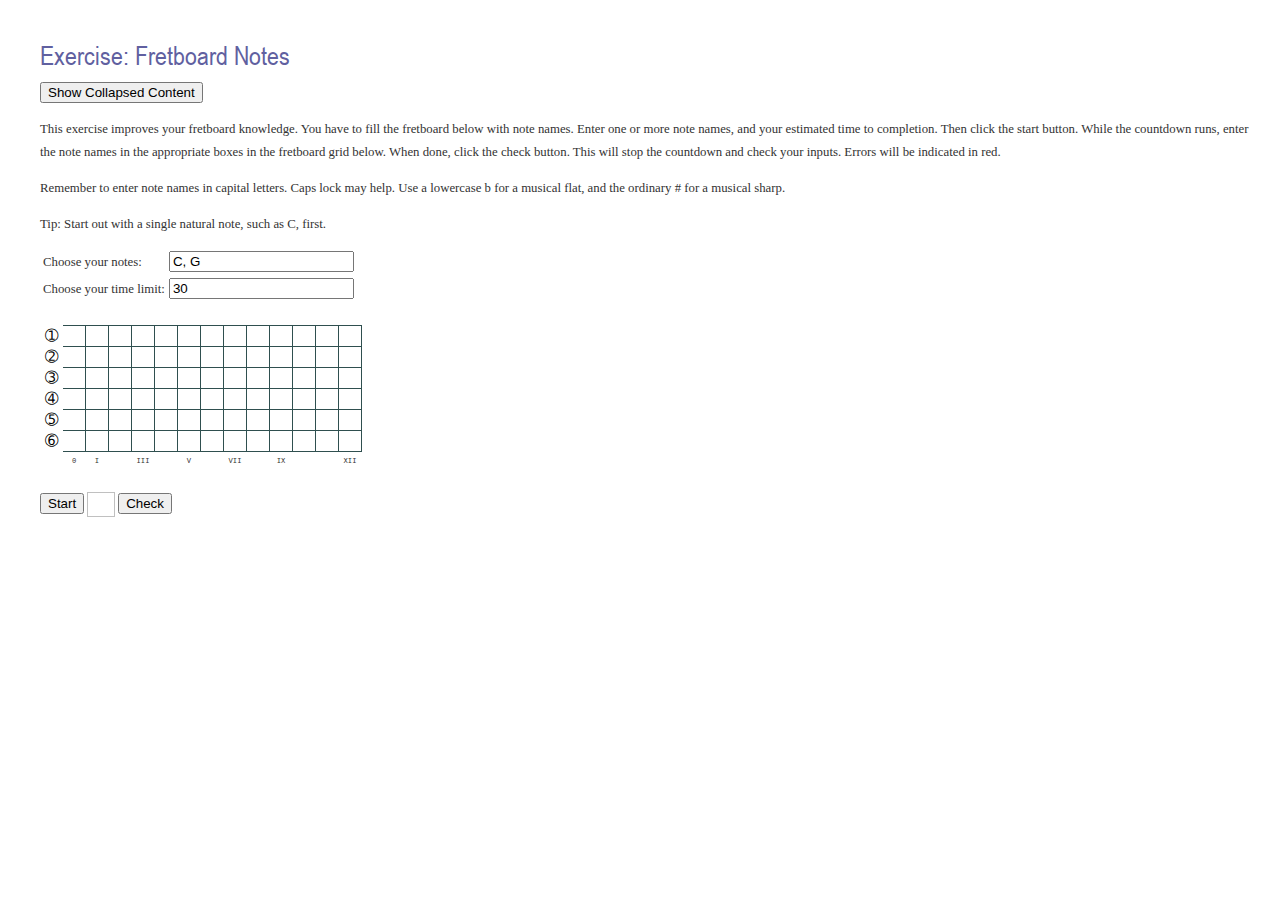
==== ex-001-fretboard-notes.htm @ 20082d9d "exercise 000 renamed to 001" ====
﻿<!DOCTYPE html>
<html lang="en-US"><head>
<meta charset="utf-8">
<meta name="viewport" content="width=device-width, initial-scale=1.0">
<meta name="template-info" content="empty.htm 2021-04-20 usp" />
<meta name="author" content="usp" />
<meta name="creation-date" content="2021-06-22" />
<meta name="editor" content="usp" />
<meta name="change-date" content="2021-06-23" />
<meta name="categories" content="Music > Guitar > Fretboard" />
<meta name="tags" content="Music, guitar, fretboard, navigation, notes" />
<meta name="description" content="How to learn the fretboard notes." />
<link rel="stylesheet" href="/inc/page.css" />
<link rel="stylesheet" href="/inc/fretboard/guitar.css" />
<style>
</style>
<title>Guitar - Fretboard Navigation - Fretboard Notes</title>

</head><body>
<h1 class="page-title">Exercise: Fretboard Notes</h1>

<div class="menu-bar"><button id="stopHide" title="Show collapsed content before using the browser's text search function.">Show Hidden Content</button>
</div>

<p>This exercise improves your fretboard knowledge. You have to fill the fretboard below with note names. Enter one or more note names, and your estimated time to completion. Then click the start button. While the countdown runs, enter the note names in the appropriate boxes in the fretboard grid below. When done, click the check button. This will stop the countdown and check your inputs. Errors will be indicated in red.</p>

<p>Remember to enter note names in capital letters. Caps lock may help. Use a lowercase b for a musical flat, and the ordinary # for a musical sharp.</p>

<p>Tip: Start out with a single natural note, such as C, first.</p>

<div id="select-exercise-001">
<table class="no-borders"><tbody><tr>
	<td><label>Choose your notes:</label></td>
	<td><input id="ex-001-notenames" type="text" value="C, G"/></td>
</tr><tr>
	<td><label>Choose your time limit:</label></td>
	<td><input id="ex-001-time-limit" type="text" value="30"/></div></td>
</tr></tbody></table>

<table id="table-001" class="chord inline nut"><caption></caption>
<tbody>
<tr>
	<th>➀</th>
	<td notes="E" contenteditable></td>
	<td notes="F" contenteditable></td>
	<td notes="" contenteditable></td>
	<td notes="G" contenteditable></td>
	<td notes="" contenteditable></td>
	<td notes="A" contenteditable></td>
	<td notes="" contenteditable></td>
	<td notes="B" contenteditable></td>
	<td notes="C" contenteditable></td>
	<td notes="" contenteditable></td>
	<td notes="D" contenteditable></td>
	<td notes="" contenteditable></td>
	<td notes="E" contenteditable></td>
</tr><tr>
	<th>➁</th>
	<td notes="B" contenteditable></td>
	<td notes="C" contenteditable></td>
	<td notes="" contenteditable></td>
	<td notes="D" contenteditable></td>
	<td notes="" contenteditable></td>
	<td notes="E" contenteditable></td>
	<td notes="F" contenteditable></td>
	<td notes="" contenteditable></td>
	<td notes="G" contenteditable></td>
	<td notes="" contenteditable></td>
	<td notes="A" contenteditable></td>
	<td notes="" contenteditable></td>
	<td notes="B" contenteditable></td>
</tr><tr>
	<th>➂</th>
	<td notes="G" contenteditable></td>
	<td notes="" contenteditable></td>
	<td notes="A" contenteditable></td>
	<td notes="" contenteditable></td>
	<td notes="B" contenteditable></td>
	<td notes="C" contenteditable></td>
	<td notes="" contenteditable></td>
	<td notes="D" contenteditable></td>
	<td notes="" contenteditable></td>
	<td notes="E" contenteditable></td>
	<td notes="F" contenteditable></td>
	<td notes="" contenteditable></td>
	<td notes="G" contenteditable></td>
</tr><tr>
	<th>➃</th>
	<td notes="D" contenteditable></td>
	<td notes="" contenteditable></td>
	<td notes="E" contenteditable></td>
	<td notes="F" contenteditable></td>
	<td notes="" contenteditable></td>
	<td notes="G" contenteditable></td>
	<td notes="" contenteditable></td>
	<td notes="A" contenteditable></td>
	<td notes="" contenteditable></td>
	<td notes="B" contenteditable></td>
	<td notes="C" contenteditable></td>
	<td notes="" contenteditable></td>
	<td notes="D" contenteditable></td>
</tr><tr>
	<th>➄</th>
	<td notes="A" contenteditable></td>
	<td notes="" contenteditable></td>
	<td notes="B" contenteditable></td>
	<td notes="C" contenteditable></td>
	<td notes="" contenteditable></td>
	<td notes="D" contenteditable></td>
	<td notes="" contenteditable></td>
	<td notes="E" contenteditable></td>
	<td notes="F" contenteditable></td>
	<td notes="" contenteditable></td>
	<td notes="G" contenteditable></td>
	<td notes="" contenteditable></td>
	<td notes="A" contenteditable></td>
</tr><tr>
	<th>➅</th>
	<td notes="E" contenteditable></td>
	<td notes="F" contenteditable></td>
	<td notes="" contenteditable></td>
	<td notes="G" contenteditable></td>
	<td notes="" contenteditable></td>
	<td notes="A" contenteditable></td>
	<td notes="" contenteditable></td>
	<td notes="B" contenteditable></td>
	<td notes="C" contenteditable></td>
	<td notes="" contenteditable></td>
	<td notes="D" contenteditable></td>
	<td notes="" contenteditable></td>
	<td notes="E" contenteditable></td>
</tr>
</tbody>
<tfoot>
	<td ></td>
	<td >0</td>
	<td >I</td>
	<td ></td>
	<td >III</td>
	<td ></td>
	<td >V</td>
	<td ></td>
	<td >VII</td>
	<td ></td>
	<td >IX</td>
	<td ></td>
	<td ></td>
	<td >XII</td>
</tfoot>
</table>

<p><button id="ex-001-start">Start</button> <span id="ex-001-countdown">&nbsp;</span> <button id="ex-001-stop">Check</button></p>
<p id="ex-001-errors"></p>

<style>

#ex-001-countdown {
	border : 1px solid silver ;
	display : inline-block ;
	width : 2em ;
	}
</style>

<script type="module">
let timerHandle; 
let countdown = document.getElementById( "ex-001-countdown" );
document.getElementById( "ex-001-start" ).addEventListener( "click", 
	event => {
	// Clear the input table.
	let tds = document.getElementById( "table-001" ).tBodies[ 0 ].querySelectorAll( "TD" );
	for ( let i = 0 ; i < tds.length ; i ++ ) {
		tds[ i ].innerText = "" ;
		tds[ i ].style.backgroundColor = "white" ;
		}
	// Init the countdown timer box.
	let count = countdown.innerText = document.getElementById( "ex-001-time-limit" ).value ;
	timerHandle = window.setInterval( ( ) => {
		console.log( "tick" );
		countdown.innerText = -- count ;
		if ( count < 0 ) countdown.style.color = "red" ;
		} , 1000 );
	} ) ;
document.getElementById( "ex-001-stop" ).addEventListener( "click", (event) => {
	window.clearInterval( timerHandle );
	timerHandle = null;
	let requestedNoteNames = ( document.getElementById( "ex-001-notenames" ).value + "" )
		.replace( new RegExp( " ", "g" ), "" )
		.split( "," );
	let tds = document.getElementById( "table-001" ).tBodies[ 0 ].querySelectorAll( "TD" );
	for ( let i = 0 ; i < tds.length ; i ++ ) {
		const td =tds[ i ];
		// Setup requested names for the current cell.
		let requestedNames = requestedNoteNames.slice( );
		let cellNames = ( td.getAttribute( "notes" ) || "" )
			.replace( new RegExp( " ", "g" ), "" )
			.split( "," );
		let requestedName = "" ;
		for ( let j = requestedNames.length ; requestedName === "" && j-- > 0 ; ) {
			for ( let i = 0 ; i < cellNames.length ; i ++ ) if ( requestedNames[ j ] === cellNames[ i ] ) { 
				requestedName = requestedNames[ j ] ; 
				break ; 
				} }
		if ( ( td.innerText + "" ) !== requestedName ) td.style.backgroundColor = "red" ;
		else if ( requestedName.length > 0 ) td.style.backgroundColor = "#5EE4A1" ;
		} } ) ;
</script>

<script src="/inc/page.js" ></script>
</body></html>
---- inc/page.css ----
/*
 *	page.css
 *	2021-02-12 usp
 */

@import url(./colors.css);

@font-face { 
	font-family: arial narrow; 
	font-style: normal; 
	font-weight: 400;
	src: 	local("Arial Narrow"), 
		local("ArialNarrow-Regular"), 
		url(./fnt/arial-narrow.woff) format("woff"), 
		url(./fnt/arial-narrow.ttf) format("truetype");
	}

@font-face { 
	font-family: MPlus1M-regular; 
	font-style: normal; 
	src: 	local("M+ 1m"), 
		url(./fnt/mplus-1m-regular.ttf) format("truetype");
	}

@media print {
	.menu-bar { display : none !important ; }
	}

.imgbox {
	border : 1px solid silver;
	width : 100% ;
	overflow : auto ;
	}

.indent {
	margin-left : 20px ;
	}

.menu.bar {
	position : sticky;
	top : 5px ;
	width : 100% ;
	height : auto ;
	border : 1px none silver;
	}

.note {
	border-left: 5px dotted orange ;
	margin-left: 20px;
	padding-left: 10px ;
	margin-right: 40px ;
	margin-top: 40px;
	margin-bottom: 40px;
	font-family: "Arial Narrow";
	}

[cbs] {
	background-image : url(orange-plus.svg) ;
	background-repeat : no-repeat ;
	background-size : 28px 28px ;
	background-position-y : 2px ; 
	padding-left : 40px ;
	line-height : 32px; 
}

[cbs="0"] {
	background-image: url(orange-minus.svg) ;
	}

[cbs="1"] {
	background-image: url(orange-plus.svg) ;
	}

[collapsed="1"] {
	display : none;
	margin-bottom: 5px;
	}

[disable-collapse="1"] [cbs] {
	background-image: url(orange-minus.svg) ;
	}

[disable-collapse="1"] [collapsed] {
	display : block ;
	}
	
[fretboard] {
	font-family: monospace ;
	display: inline-block ;
	max-width: 100% ;
	margin-right: 20px ;
	line-height : 100% ;
	}

body {
	font-family : "Segoe UI", Calibri, Verdana, Arial, "Palatino Linotype", Hevetica ;
	margin : 40px 20px 40px 40px ;
	line-height : 180% ;
	padding-bottom : 60px ;
	}

dd {
	margin-left: 20px ;
	}

div[collapsed] {
	margin-bottom : 40px ;
	}

div[collapsed]+[cbs] {
	transition : margin-top 1s linear;
	}

div[collapsed="1"]+[cbs="1"] {
	margin-top: 5px;
	}

dl.description-list dd {
	margin-top : 20px ;
	margin-bottom : 20px ;
	}

figcaption {
	font-family : "Times New Roman";
	font-style : italic ;
	color: #A0A0A0 ;
	margin-bottom : 5px;
	margin-left : 10px ;
	}

figcaption+.imgbox {
	margin-top : 5px ;
	}

h1, h2, h3, h4, h5, h6 { 
	font-family : "Arial Narrow", "Times New Roman", "Sans-Serif";
	line-height : 32px; 
	font-weight : normal ;
	margin-top : 40px;
	margin-bottom : 10px;
	}

h1+h2, h2+h3, h3+h4, h4+h5 {
	margin-top: 10px;
	}

h1 { font-size: 1.7em ; }
h1.page-title { font-size : 2em ; }
h1.page-subtitle { font-size : 1.3em ; }
h2 {	font-size : 1.5em ; }
h3 { font-size : 1.3em ; }
h4 {	font-size : 1.2em ; }
h5 { 
	font-size: 1.0em ;
	font-style : italic ;
	margin-bottom : 10px ;
	}

iframe {
	border : 1px solid #B0B0B0 ;
	position: relative;
	height : 300px ;
	width : 100% ;
	}

li p { 
	margin-top : 0px ;
	margin-bottom : 0px ;
	}

pre { 
	font-family: "Times New Roman", "Palatino Linotype", Serif, Consolas;
	line-height: 160% ;
	margin-left : 0px ; 
	border : 1px solid silver ;
	padding : 10px 10px 11px 10px ;
	overflow: auto ;
	}

pre.tall {
	display : inline-block;
	max-width: 95% ;
	}

tt {
	font-size: 100% ;
	font-family: "Palatino Linotype", Consolas, "Lucida Console" ;
	}

table.centered tbody td {
	text-align : center ;
	}
table.flat-borders {
	border-collapse: collapse;
	}

table.flat-borders td, th {
	border : solid 1px silver;
	padding-left: 5px;
	padding-right: 5px;
	}

ul[collapsible] {
	padding-left : 0px;
	}

ul[collapsible] li {
	list-style-type: none;
	padding-left: 40px ;
	}

ul[collapsible] ul {
	padding-left : 0px;
---- inc/fretboard/guitar.css ----
/*
 *	guitar.css
 *	2021-05-04 usp
 */

.rule {
	border-style: solid;
	border-width: 1px;
	padding: 5px 10px;
	margin-top: 20px;
	margin-bottom: 20px;
	font-family: "Arial Narrow", 'Gill Sans', 'Gill Sans MT', Calibri, 'Trebuchet MS', sans-serif;
	background-color: #ebccad;
	}

body {
	font-family: "Bookman Old Style", Georgia, 'Times New Roman', Times, serif;
	font-size: 80% ;
	}

table.chord {
	border-collapse: collapse;
	font-family: 'Arial Narrow', 'Franklin Gothic Medium', Arial, sans-serif ;
	font-size: 80% ;
	line-height: 100% ;
	margin-top: 20px ;
	}
table.chord td div.interval {
	display: inline-block;
	}
table.chord td:hover div.interval {
	display: none;
	}
table.chord td div.note-name {
	display: none;
	}
table.chord td:hover div.note-name {
	display: inline-block;
	}
table.chord tbody td {
	border: 1px solid darkslategrey;
	width: 22px;
	}
table.chord tbody th {
	border-style: none;
	color: black;
	font-weight: normal;
	font-size: 120%;
	}
table.chord tbody th:first-child {
	border-right: 1px solid darkslategrey;	
	font-size : 160% ;
	}
table.chord.nut tbody th:first-child {
	border-right-style: none ;	
	}
table.chord:not(.no-fretcolor) tbody td:not(:empty):not([opt]) {
    background-color:#E0E0E0;
    color: black;
	}
table.chord:not(.no-fretcolor) tbody td.root:not(:empty) {
    background-color: #FFC840;
	}
table.chord tfoot {
	font-family: 'Courier New', Courier, monospace;
	font-size: 70%;
	}
table.chord td {
	height: 20px;
	text-align: center;
	padding: 0px 0px;
	}
table.chord.inline {
	display: inline-block;
	}
table.chord.inline+table.chord.inline {
	margin-left: 20px;
	}
table.chord tr[string] td {
	background-image: url(string-image.png);
	}
table.chord.nut tbody td:first-child {
	border-left-style : none;
	}
table.chord.nut tbody th+td {
	border-left-style : none;
	}

table.interval-list {
	border-collapse: collapse;
	}
table.interval-list td {
	text-align: center;
	border : 1px solid silver;
	min-width : 2em ;
	}
table.interval-list th {
	font-weight: normal;
	text-align: left;
	}

table.fretboard {
	border-collapse : collapse ;
	font-family: 'Arial Narrow', 'Franklin Gothic Medium', Arial, sans-serif;
	text-align : center ;
	font-size : 80% ;
	margin-top : 20px ;
	margin-bottom : 20px ;
	}
table.fretboard th {
	border-style : none ;
	font-size : 120% ;
	font-weight : normal ;
	}
table.fretboard tr[string] td  {
	font-family : "Arial Narrow" ;
	border-left : 1px solid darkgray;
	border-right : 1px solid darkgray;
	height : 20px ;
	width : 20px ;
	background-image : url(string-image.png);
	background-repeat : repeat-x ;
	background-position : center ;
	}
table.fretboard[firstfret="0"] tr[string] td:first-child {
	border-left-style : none; 
	}
table.fretboard tr[string] td[root] div {
	background-color : #FFC840 ;
	}
table.fretboard tr[string] td div {
	margin : 0px 3px 0px 3px ;
	min-width : 15px ;
	background-color : white ;
	border : 1px solid black ;
	border-radius : 20% ;
	padding-left : 1px ;
	padding-right : 1px ;
	line-height : 15px ;
	}
table.fretboard tr[string] td div[note] {
	display : none ;
	}
table.fretboard tr[string] td:hover div[note] {
	display : block ;
	}
table.fretboard tr[string] td:hover div[interval] {
	display : none ;
	}
table.fretboard tr[fret-numbers] {
	font-size : 80% ;
	line-height: 150% ;
	}
	
table.scale {
	border-collapse : collapse ;
	margin-bottom : 20px ;
	font-family: 'Arial Narrow', 'Franklin Gothic Medium', Arial, sans-serif;
	color : black ;
	}
table.scale td {
	height : 20px;
	width : 1.5em;
	text-align : center;
	background-color : white;
	border : 1px solid darkslategray;
	}
table.scale tr.ruler td {
	font-size : 80% ;
	border-style : none;
	background-color : white;
	}
table.scale tr.no-bgc td {
	background-color : white;
	}
table.scale td:not(:empty) {
	background-color: #E0E0E0;
	}
table.scale tbody th {
	border-style : none ;
	font-weight : normal ;
	}
table.scale td.root {
	background-color : #FFC840 ;
	}

table.string-numbers {
	display : inline-block ;
	border-collapse : collapse ;
	font-family: 'Arial Narrow', 'Franklin Gothic Medium', Arial, sans-serif;
	line-height : 15px ;
	font-size: 110%;
	}
table.string-numbers td {
	height : 19px ;
	border-style : none ;
	}
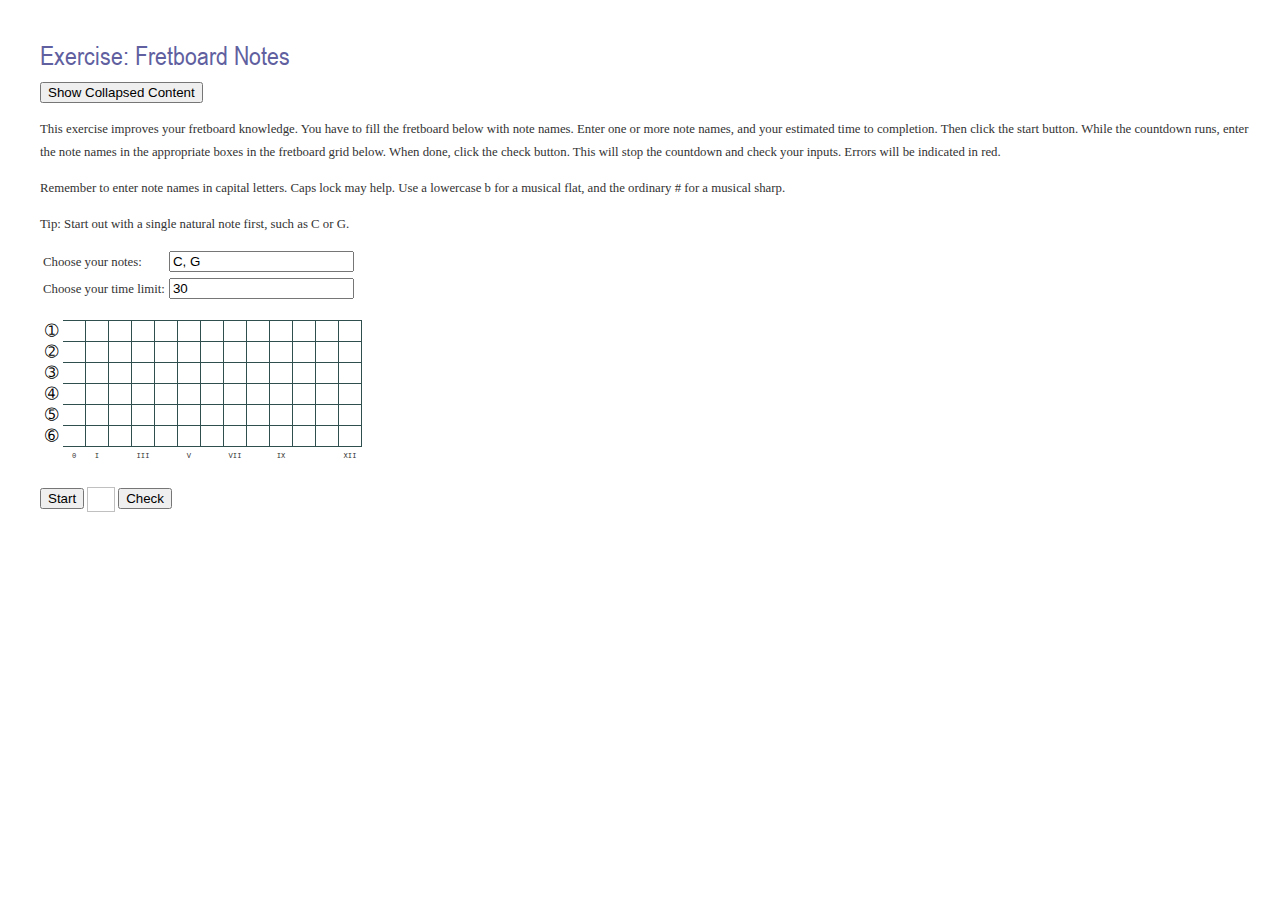
==== commit 6db42971: "work on major triad inversions" ====
--- a/ex-001-fretboard-notes.htm
+++ b/ex-001-fretboard-notes.htm
@@ -26,7 +26,7 @@
 
 <p>Remember to enter note names in capital letters. Caps lock may help. Use a lowercase b for a musical flat, and the ordinary # for a musical sharp.</p>
 
-<p>Tip: Start out with a single natural note, such as C, first.</p>
+<p>Tip: Start out with a single natural note first, such as C or G.</p>
 
 <div id="select-exercise-001">
 <table class="no-borders"><tbody><tr>
--- a/inc/page.css
+++ b/inc/page.css
@@ -1,6 +1,6 @@
 /*
  *	page.css
- *	2021-02-12 usp
+ *	2021-06-27 usp
  */
 
 @import url(./colors.css);
@@ -26,6 +26,9 @@
 	.menu-bar { display : none !important ; }
 	}
 
+.hscroll {
+	overflow-x : auto;
+	}
 .imgbox {
 	border : 1px solid silver;
 	width : 100% ;
@@ -42,6 +45,10 @@
 	width : 100% ;
 	height : auto ;
 	border : 1px none silver;
+	}
+
+.no-borders {
+	border-style : none ;
 	}
 
 .note {
@@ -98,7 +105,10 @@
 	line-height : 180% ;
 	padding-bottom : 60px ;
 	}
-
+	
+caption {
+	margin-bottom: 5px ;
+	}
 dd {
 	margin-left: 20px ;
 	}
@@ -199,6 +209,10 @@
 	padding-left: 5px;
 	padding-right: 5px;
 	}
+	
+table.no-borders td, th {
+	border-style : none ;
+	}
 
 ul[collapsible] {
 	padding-left : 0px;
--- a/inc/fretboard/guitar.css
+++ b/inc/fretboard/guitar.css
@@ -23,7 +23,7 @@
 	font-family: 'Arial Narrow', 'Franklin Gothic Medium', Arial, sans-serif ;
 	font-size: 80% ;
 	line-height: 100% ;
-	margin-top: 20px ;
+	margin-top: 10px ;
 	}
 table.chord td div.interval {
 	display: inline-block;
